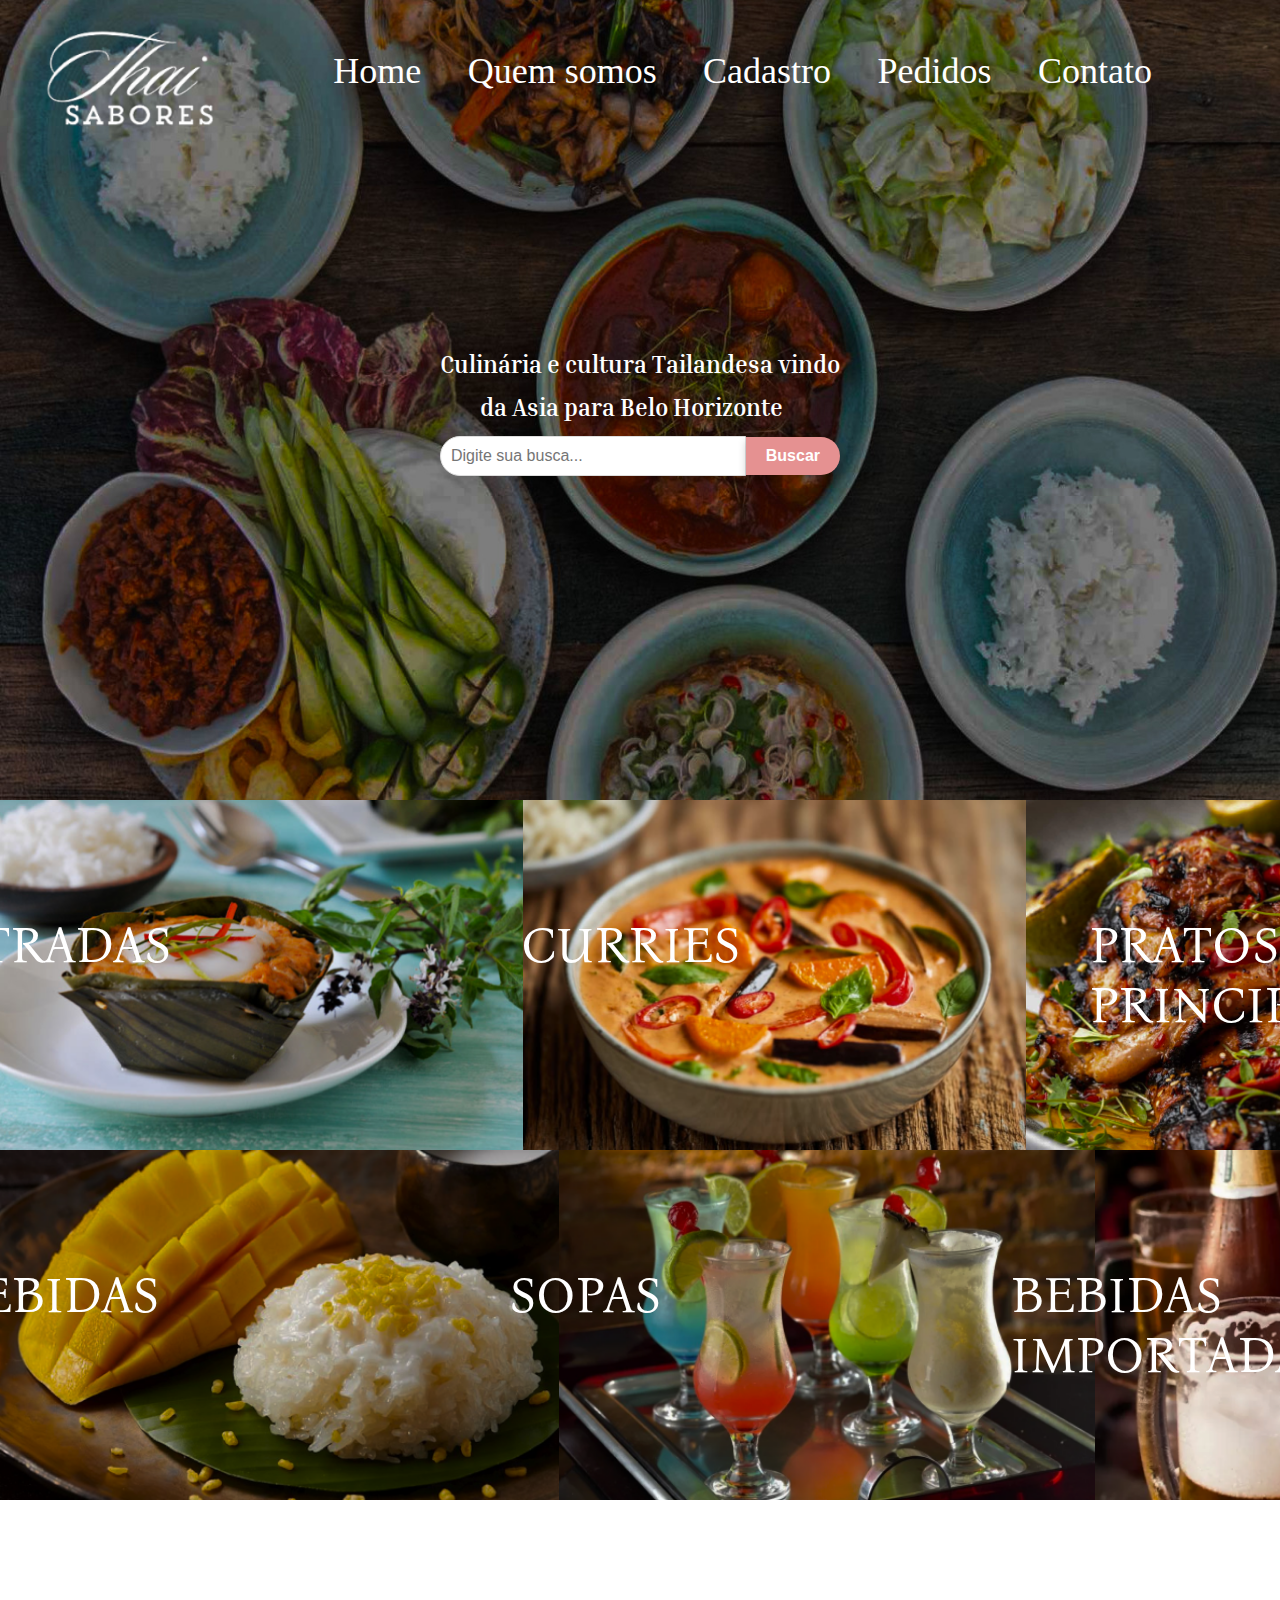
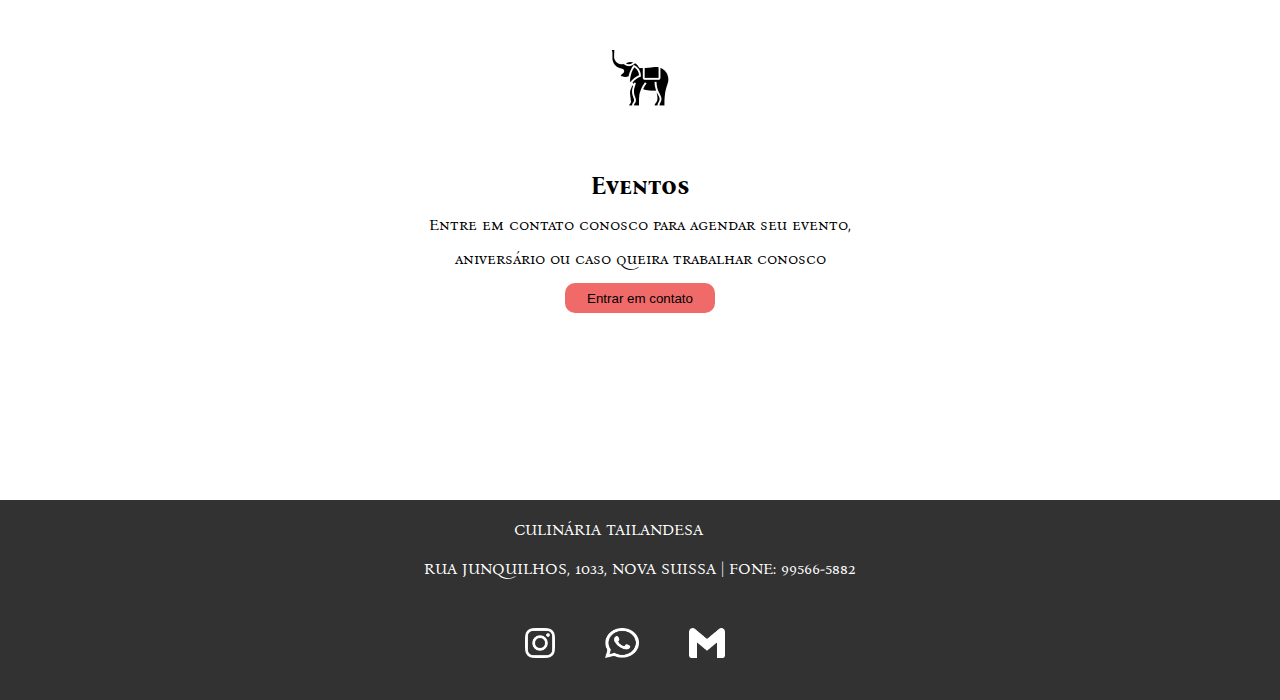
==== index.html @ d13d2fea "Add files via upload" ====
<!DOCTYPE html>
<html lang="en">
<head>
    <meta charset="UTF-8">
    <meta name="viewport" content="width=device-width, initial-scale=1.0">
    <link rel="stylesheet" href="style.css">
    <link rel="preconnect" href="https://fonts.googleapis.com">
<link rel="preconnect" href="https://fonts.gstatic.com" crossorigin>
<link rel="preconnect" href="https://fonts.googleapis.com">
<link rel="preconnect" href="https://fonts.gstatic.com" crossorigin>
<link rel="preconnect" href="https://fonts.googleapis.com">
<link rel="preconnect" href="https://fonts.gstatic.com" crossorigin>
<STYLE>A {text-decoration: none;} </STYLE>
<link href="https://fonts.googleapis.com/css2?family=Architects+Daughter&family=Bona+Nova+SC:ital,wght@0,400;0,700;1,400&family=Inria+Serif:ital,wght@0,300;0,400;0,700;1,300;1,400;1,700&display=swap" rel="stylesheet">
<link href="https://fonts.googleapis.com/css2?family=Architects+Daughter&family=Inria+Serif:ital,wght@0,300;0,400;0,700;1,300;1,400;1,700&display=swap" rel="stylesheet">
<link href="https://fonts.googleapis.com/css2?family=Inria+Serif:ital,wght@0,300;0,400;0,700;1,300;1,400;1,700&display=swap" rel="stylesheet">
    <title>Document</title>
    
</head>
<body>
    
    <header>
        <div id="thai"> 
            <div id="navbar">
                <img src="logo.png" alt="">
                <p>Home</p>
                <p><a href="quemsomos.html" target="_blank">Quem somos</p></a>
                <p><a href="cadastro.html" target="_blank">Cadastro</p></a>
                <p><a href="pedidos.html" target="_blank">Pedidos</p></a>
                <p class="red"><a href="contato.html" target="_blank">Contato</p></a>
            </div>
            <div id="headercontainer">
                <h2>Culinária e cultura Tailandesa vindo</h2>
                <h2> &nbsp  &nbsp  &nbsp &nbsp da Asia para Belo Horizonte</h2>
                <form class="search-form">
                    <input type="text" placeholder="Digite sua busca..." name="search">
                    <button type="submit" class="search-button">Buscar</button>
                </form>
            </div>
        </div>
               
    </header>
    <main>
       <div id="imgcontainer1">
          <img class="imagem1" src="image 4.png" alt="">
          <img class="imagem1" src="image 5.png" alt="">
          <img class="imagem1" src="image 6.png" alt="">
          <div class="text1">
            <p ><a href="pedidos.html" target="_blank">ENTRADAS</p></a>
            <p><a href="pedidos.html" target="_blank">CURRIES</p></a>
            <p><a href="pedidos.html" target="_blank">PRATOS PRINCIPAIS</p></a>
             </div>
       </div>
       <div id="imgcontainer1">
            <img class="imagem1" src="image 8.png" alt="">
            <img class="imagem1" src="image 9.png" alt="">
            <img class="imagem1" src="image 10.png" alt="">
            <div class="text1">
            <p ><a href="pedidos.html" target="_blank">BEBIDAS</p></a>
            <p><a href="pedidos.html" target="_blank">SOPAS</p></a>
            <p><a href="pedidos.html" target="_blank">BEBIDAS IMPORTADAS</p></a>
            </div>
       </div>

       <div id="whitecontainer">
        <img src="elefante.png" alt="">
        <h2>Eventos</h2>
        <p>Entre em contato conosco para agendar seu evento,</p>
        <p>aniversário ou caso queira trabalhar conosco</p>
       <button class="buttonhome"> <a href="contato.html" target="_blank">Entrar em contato</button></a>
             
       </div>
    </main>

    <footer>
        <div class="footercontainer">
            
            <p>&nbsp &nbsp &nbsp &nbsp &nbsp &nbsp &nbsp&nbsp&nbsp&nbsp&nbsp 
                CULINÁRIA TAILANDESA</p>
            <p>RUA JUNQUILHOS, 1033, NOVA SUISSA | FONE: 99566-5882</p>
        </div>
        <div class="socialmedia">
            <img src="🦆 icon _Instagram_.png" alt="">
            <img src="🦆 icon _Whatsapp_.png" alt="">
            <img src="🦆 icon _Gmail_.png" alt="">
        </div>
    </footer>
</body>
</html>
---- style.css ----
*{
    margin:0;
    padding:0;
    border:0;
}

body {width: 100% ;}

#thai{


background: url(image_2.jpg);
background-repeat: no-repeat;
height: 800px;
width: 100%;
background-size: 100% 100%;
}

#navbar {
display: flex;
justify-content: space-between;
color: white;
width: 90%;
height: 350px;



}
#navbar a {text-decoration: none;
color: white;}

#navbar p {padding-top: 50px;
font-size: 36px;
gap: 10%;
}

#headercontainer{
    display: grid;
    justify-content: center;
    color: white;
    font-family: "Inria Serif", serif;
    gap: 15px;
}

.red { color: red;}

#imgcontainer1{
    position: relative;
    display: flex;
    width: 100%;
    
    
}
.text1 {
    position: absolute;
    display: flex;
    justify-content: space-between;
    top: 50%;
  left: 50%;
  transform: translate(-50%, -50%);
  z-index: 1;
  gap: 350px;
  font-family: "Bona Nova SC", serif;
  color: white;
  font-size: 50px;
}

.imagem1 {width: 100%;
height: 350px;}

.imagem1:hover {
    
        transform: scale(1.2);
        box-shadow: 0 0 10px rgba(0, 0, 0, 0.5);
        
      
}

#whitecontainer{
    height: 500px;
    display: grid;
    align-content: start;
    align-items: stretch;
    justify-items: center;  
    padding-top: 100px;
    gap: 15px;
    font-family: "Bona Nova SC", serif;
}

#whitecontainer img { padding: 50px;}

.buttonhome{background-color: #F16A6A;
   border-radius: 10px;
   width: 150px;
   height: 30px;
}

footer {background-color: #323232;
    font-family: "Bona Nova SC", serif;
    display: grid;
    align-content: start;
    align-items: stretch;
    justify-items: center; 
    color: white;
    
    height: 200px;
   
}

footer p{padding-top: 20px;}





.socialmedia img {height: 30px;
}
.socialmedia{ width: 40%;
    display: flex;
    justify-content: center;
    gap: 50px;
    padding-right: 30px;
    padding-top: 50px;
    
}
a { color: inherit; } 

#navbar a:hover {
    
    color: #ac8282;
    transform: translateY(-3px);
    box-shadow: 0 6px 12px rgba(0, 0, 0, 0.3);}

    .search-form {
        display: flex;
        justify-content: center;
        align-items: center;
        max-width: 600px;
        width: 100%;
        margin: 0 auto;
    }
    
    .search-form input {
        width: 80%;
        padding: 10px;
        border: 1px solid #ddd;
        border-radius: 25px 0 0 25px;
        font-size: 16px;
        outline: none;
        transition: border-color 0.3s ease;
    }
    
    .search-form input:focus {
        border-color: #E59191;
    }
    
    .search-button {
        padding: 10px 20px;
        border: none;
        border-radius: 0 25px 25px 0;
        background: #E59191;
        color: white;
        font-size: 16px;
        font-weight: bold;
        cursor: pointer;
        transition: background-color 0.3s ease, box-shadow 0.3s ease;
        box-shadow: 0 4px 8px rgba(0, 0, 0, 0.2);
    }
    
    .search-button:hover {
        background: #D56C6C;
        box-shadow: 0 6px 12px rgba(0, 0, 0, 0.3);
    }
    
    .search-button:active {
        background: #C54C4C;
        box-shadow: 0 4px 8px rgba(0, 0, 0, 0.2);
    }
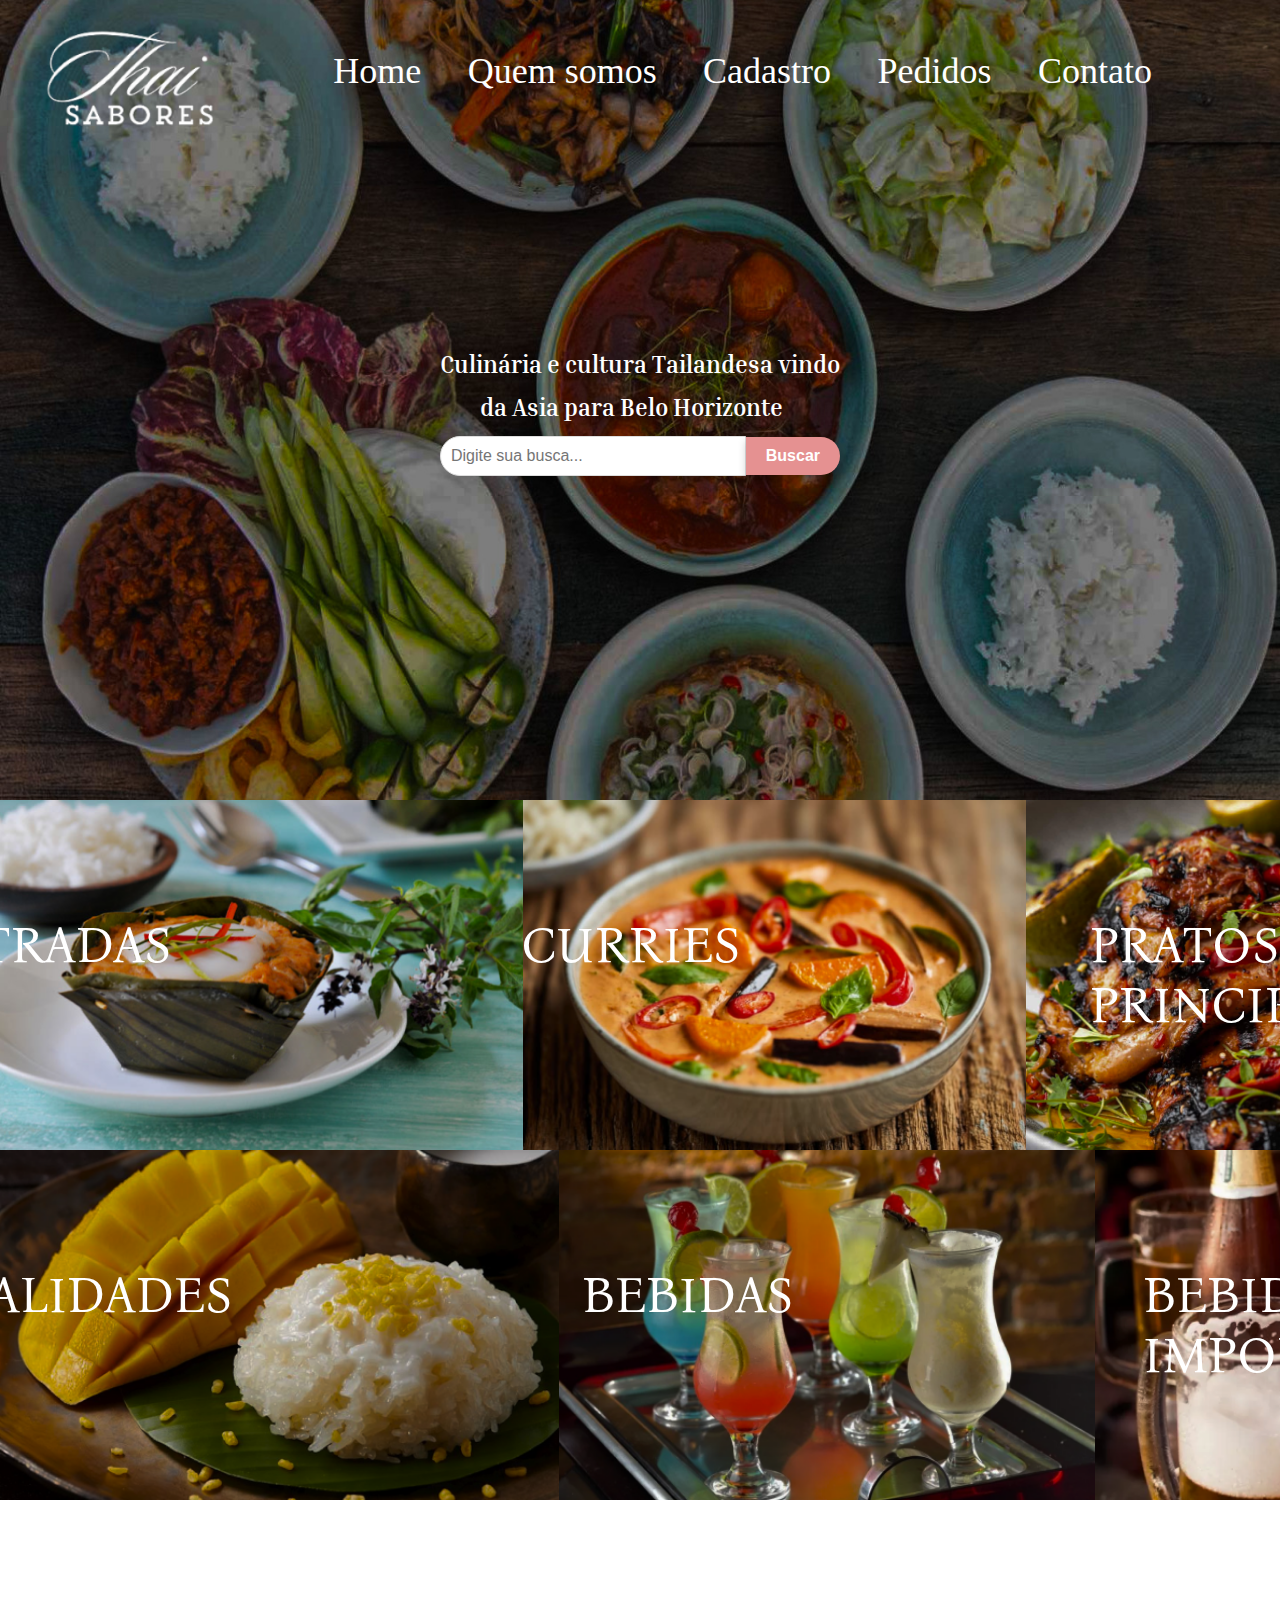
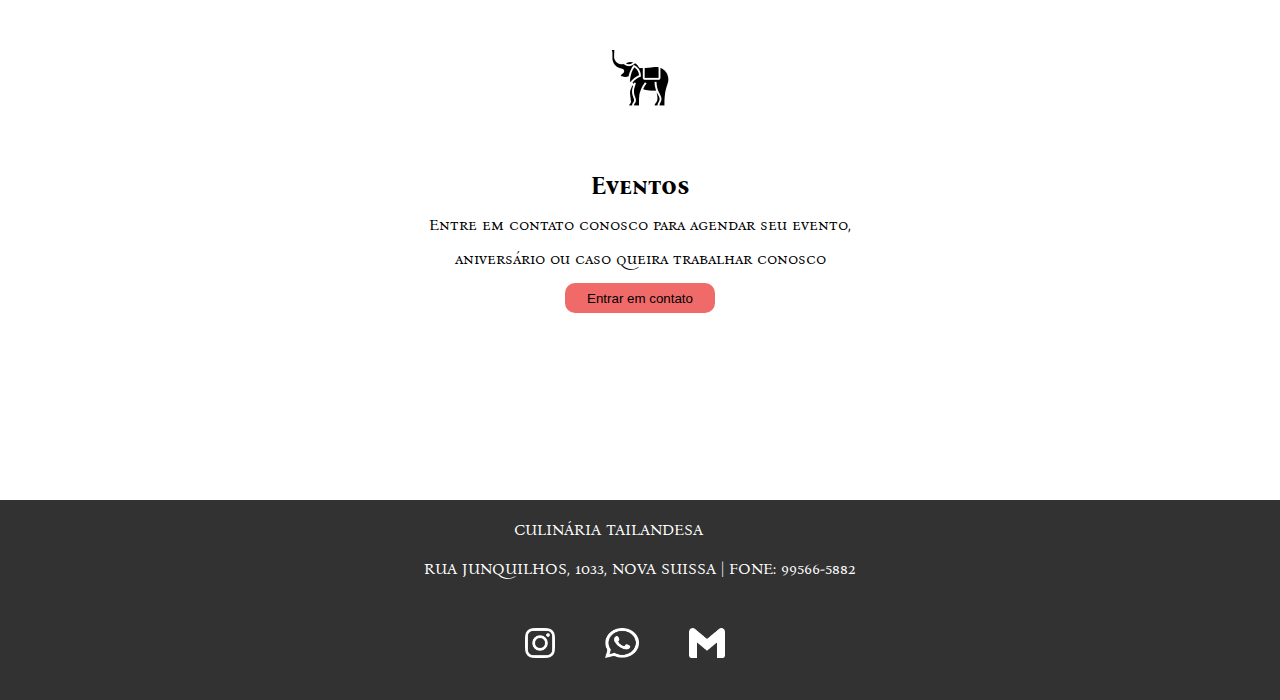
==== commit 122e3fd1: "Update index.html" ====
--- a/index.html
+++ b/index.html
@@ -56,8 +56,8 @@
             <img class="imagem1" src="image 9.png" alt="">
             <img class="imagem1" src="image 10.png" alt="">
             <div class="text1">
-            <p ><a href="pedidos.html" target="_blank">BEBIDAS</p></a>
-            <p><a href="pedidos.html" target="_blank">SOPAS</p></a>
+            <p ><a href="pedidos.html" target="_blank">ESPECIALIDADES</p></a>
+            <p><a href="pedidos.html" target="_blank">BEBIDAS</p></a>
             <p><a href="pedidos.html" target="_blank">BEBIDAS IMPORTADAS</p></a>
             </div>
        </div>
@@ -86,4 +86,4 @@
         </div>
     </footer>
 </body>
-</html>+</html>
